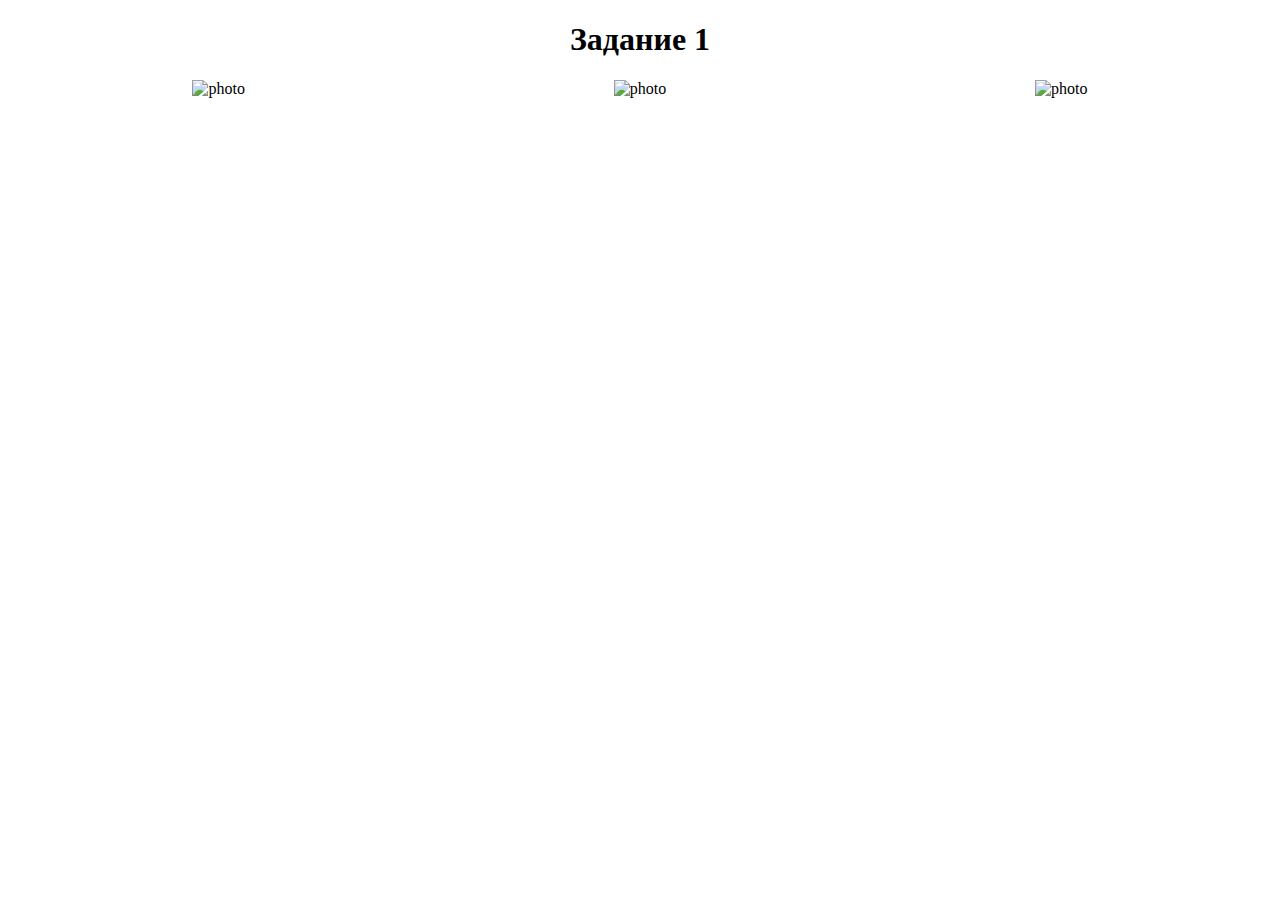
==== HW6/index.html @ ff22d30e "HW6" ====
<!DOCTYPE html>
<html lang="en">
<head>
    <meta charset="UTF-8">
    <meta http-equiv="X-UA-Compatible" content="IE=edge">
    <meta name="viewport" content="width=device-width, initial-scale=1.0">
    <title>Homework 6</title>
    <link rel="stylesheet" href="style.css">
    <script defer src="homework_6.js"></script>
</head>
<body>
    <div class="container">
        <h1>Задание 1</h1>
        <div class="wrap">
            <img src="img/img_1_mini.jpg" alt="photo" id="img">
            <img src="img/img_2_mini.jpg" alt="photo" id="img">
            <img src="img/img_3_mini.jpg" alt="photo" id="img">
        </div>
    </div>
</body>
</html>
---- HW6/style.css ----
.container {
    margin: 0 auto;
    text-align: center;
}
.wrap {
    display: flex;
    justify-content: space-around;
}
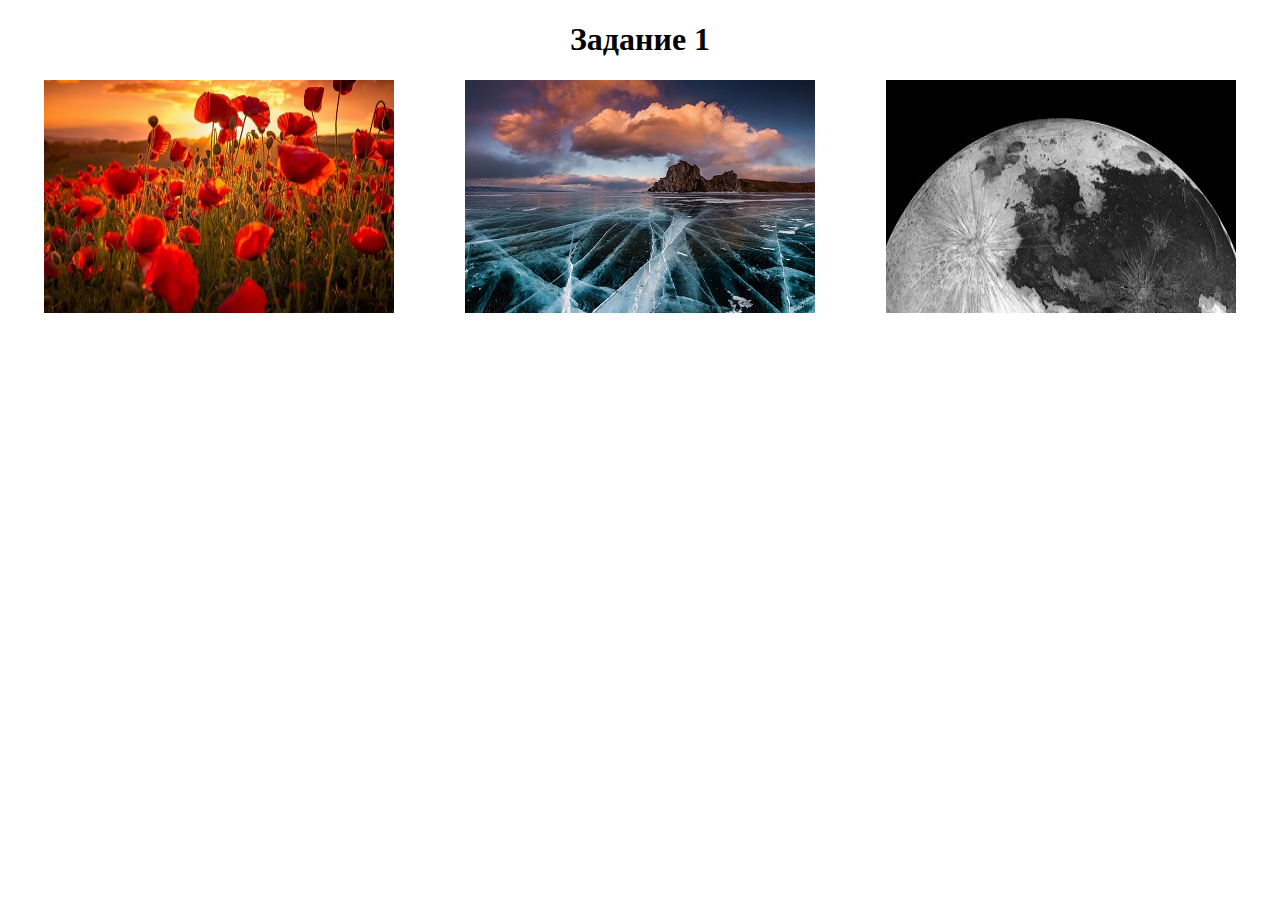
==== commit 0251db97: "HW6" ====
--- a/HW6/index.html
+++ b/HW6/index.html
@@ -6,16 +6,20 @@
     <meta name="viewport" content="width=device-width, initial-scale=1.0">
     <title>Homework 6</title>
     <link rel="stylesheet" href="style.css">
-    <script defer src="homework_6.js"></script>
+    
 </head>
 <body>
     <div class="container">
         <h1>Задание 1</h1>
-        <div class="wrap">
-            <img src="img/img_1_mini.jpg" alt="photo" id="img">
-            <img src="img/img_2_mini.jpg" alt="photo" id="img">
-            <img src="img/img_3_mini.jpg" alt="photo" id="img">
+        <div class="small">
+            <img id="img1" src="img\small\img1.jpg" alt="photo" onclick="f(this)">
+            <img id="img2" src="img\small\img2.jpg" alt="photo" onclick="f(this)">
+            <img id="img3" src="img\small\img3.jpg" alt="photo" onclick="f(this)">
         </div>
+        <div class="big">
+            <img id="imgBig" src="" onerror ="imgError()" width="700">
+        </div>
+        <script src="homework_6.js"></script>
     </div>
 </body>
 </html>--- a/HW6/style.css
+++ b/HW6/style.css
@@ -3,7 +3,15 @@
     margin: 0 auto;
     text-align: center;
 }
-.wrap {
+.small {
     display: flex;
     justify-content: space-around;
+}
+.big {
+    display: flex;
+    justify-content: center;
+    padding-top: 16px;
+}
+img {
+    display: block;
 }